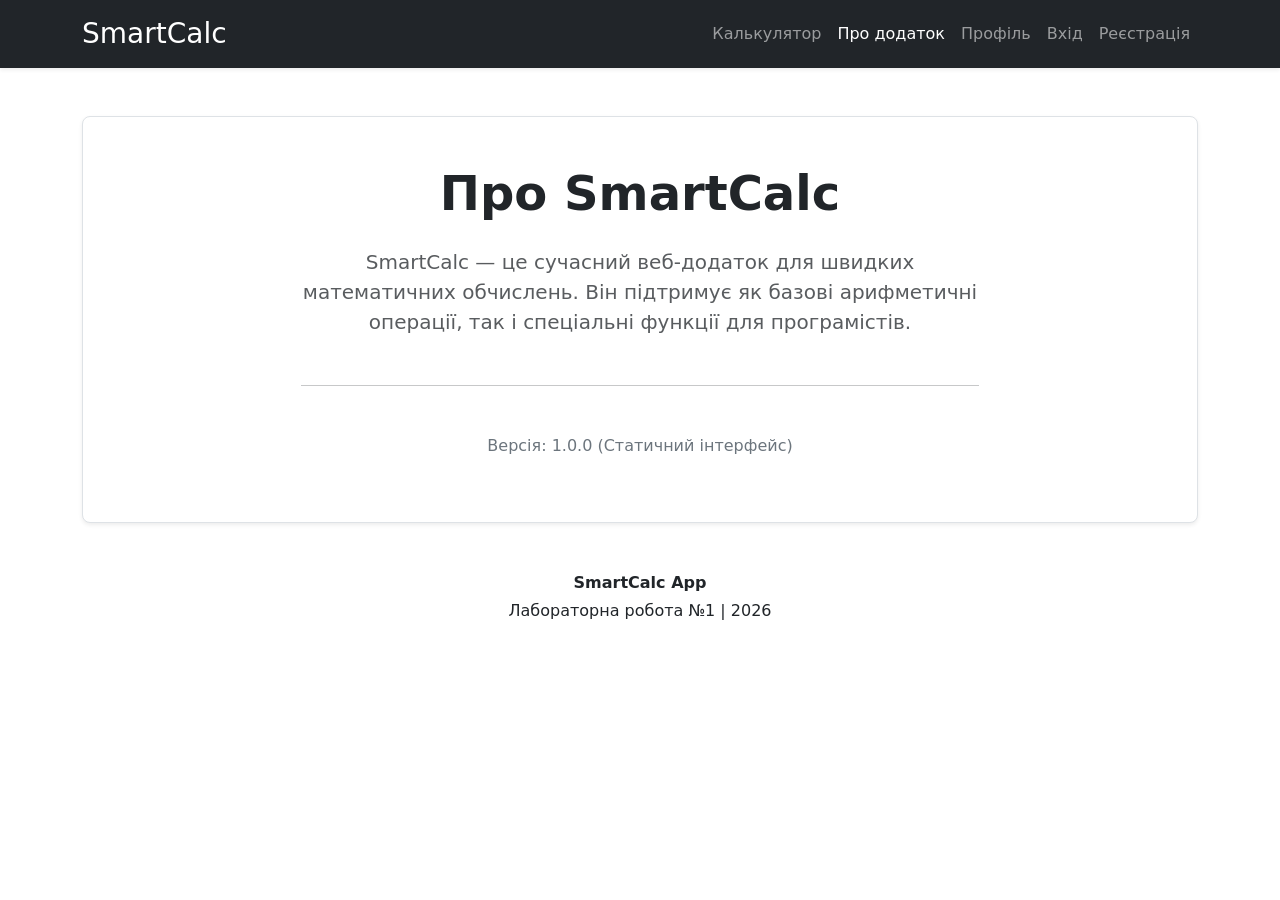
==== about.html @ d1dbdce1 "lab1" ====
<!DOCTYPE html>
<html lang="uk">
<head>
    <meta charset="UTF-8">
    <meta name="viewport" content="width=device-width, initial-scale=1.0">
    <title>SmartCalc - Про додаток</title>
    <link href="https://cdn.jsdelivr.net/npm/bootstrap@5.3.0/dist/css/bootstrap.min.css" rel="stylesheet">
    <link rel="stylesheet" href="style.css">
</head>
<body>
    <nav class="navbar navbar-expand-lg navbar-dark bg-dark shadow-sm">
        <div class="container">
            <a class="navbar-brand fs-3" href="index.html">SmartCalc </a>
            <button class="navbar-toggler" type="button" data-bs-toggle="collapse" data-bs-target="#navbarNav">
                <span class="navbar-toggler-icon"></span>
            </button>
            <div class="collapse navbar-collapse" id="navbarNav">
                <div class="navbar-nav ms-auto">
                    <a class="nav-link" href="index.html">Калькулятор</a>
                    <a class="nav-link active" href="about.html">Про додаток</a>
                    <a class="nav-link" href="profile.html">Профіль</a>
                    <a class="nav-link" href="login.html">Вхід</a>
                    <a class="nav-link" href="register.html">Реєстрація</a>
                </div>
            </div>
        </div>
    </nav>

    <main class="container my-5 text-center">
        <div class="p-5 mb-4 bg-white rounded-3 shadow-sm border">
            <div style="font-size: 5rem;"></div>
            <h1 class="display-5 fw-bold">Про SmartCalc</h1>
            <div class="col-lg-8 mx-auto mt-4">
                <p class="lead text-muted">SmartCalc — це сучасний веб-додаток для швидких математичних обчислень. Він підтримує як базові арифметичні операції, так і спеціальні функції для програмістів.</p>
                <hr class="my-5">
                <p class="text-secondary">Версія: 1.0.0 (Статичний інтерфейс)</p>
            </div>
        </div>
    </main>

    <footer class="text-center">
        <div class="container">
            <p class="mb-1 fw-bold">SmartCalc App</p>
            <p class="mb-0">Лабораторна робота №1 | 2026</p>
        </div>
    </footer>
    <script src="https://cdn.jsdelivr.net/npm/bootstrap@5.3.0/dist/js/bootstrap.bundle.min.js"></script>
</body>
</html>
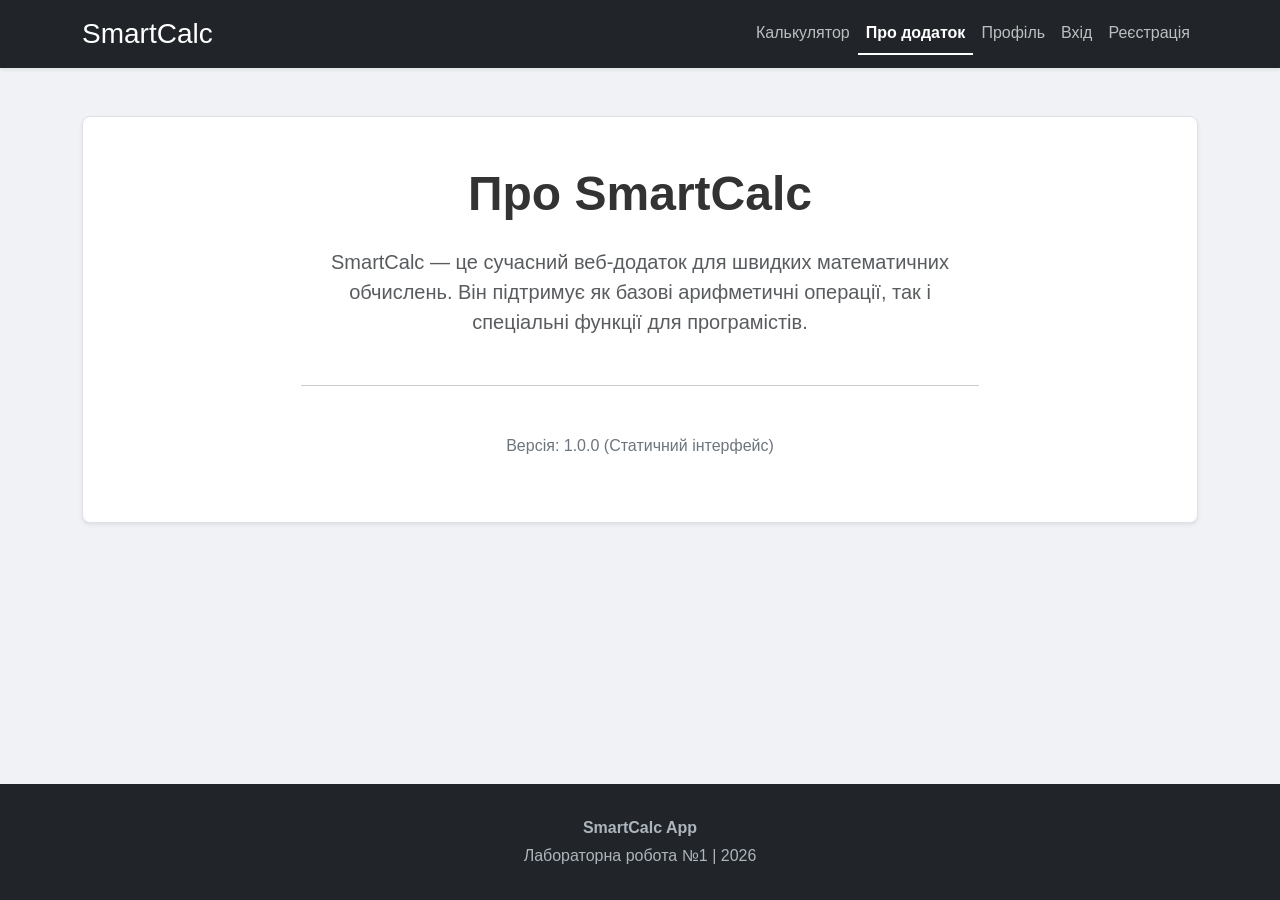
==== commit 23876d8a: "Add files via upload" ====
--- a/about.html
+++ b/about.html
@@ -45,5 +45,8 @@
         </div>
     </footer>
     <script src="https://cdn.jsdelivr.net/npm/bootstrap@5.3.0/dist/js/bootstrap.bundle.min.js"></script>
+    <script src="model.js"></script>
+    <script src="view.js"></script>
+    <script src="controller.js"></script>
 </body>
 </html>
--- a/style.css
+++ b/style.css
@@ -0,0 +1,85 @@
+body {
+    background-color: #f0f2f5;
+    font-family: 'Segoe UI', Roboto, Helvetica, Arial, sans-serif;
+    display: flex;
+    flex-direction: column;
+    min-height: 100vh;
+    color: #333;
+}
+
+main { flex: 1; }
+
+.navbar-dark .navbar-nav .nav-link {
+    color: rgba(255,255,255,.7);
+    transition: color 0.2s;
+}
+
+.navbar-dark .navbar-nav .nav-link:hover { color: #fff; }
+.navbar-dark .navbar-nav .nav-link.active { color: #fff; font-weight: 600; border-bottom: 2px solid #fff; }
+
+.calc-card {
+    background: #202020;
+    border-radius: 12px;
+    padding: 15px;
+    box-shadow: 0 10px 30px rgba(0,0,0,0.3);
+    border: 1px solid #333;
+}
+
+.nav-calc-mode {
+    border-bottom: none;
+    margin-bottom: 10px;
+}
+
+.nav-calc-mode .nav-link {
+    color: #aaa;
+    font-size: 1.1rem;
+    padding: 5px 15px 5px 0;
+    cursor: pointer;
+}
+
+.nav-calc-mode .nav-link.active {
+    color: #fff;
+    font-weight: 600;
+    background: none;
+}
+
+.display {
+    background: transparent;
+    color: #fff;
+    font-family: 'Segoe UI', sans-serif;
+    font-size: 3.5rem;
+    font-weight: 500;
+    text-align: right;
+    padding: 10px;
+    margin-bottom: 5px;
+    min-height: 80px;
+}
+
+.calc-btn {
+    width: 100%;
+    height: 54px;
+    font-size: 1.1rem;
+    border-radius: 6px;
+    border: none;
+    transition: background 0.1s;
+    display: flex;
+    align-items: center;
+    justify-content: center;
+}
+
+.calc-btn:hover { filter: brightness(1.2); }
+.calc-btn:active { filter: brightness(0.8); transform: scale(0.95); }
+
+.btn-num { background: #3b3b3b; color: #fff; }
+.btn-op { background: #323232; color: #fff; }
+.btn-eq { background: #dfbb8c; color: #000; font-weight: 500; }
+
+.table { background: white; border-radius: 12px; overflow: hidden; box-shadow: 0 5px 15px rgba(0,0,0,0.05); }
+.card-custom { border-radius: 15px; box-shadow: 0 5px 15px rgba(0,0,0,0.05); border: none; }
+
+@media (max-width: 576px) {
+    .calc-btn { height: 48px; font-size: 1rem; }
+    .display { font-size: 2.8rem; }
+}
+
+footer { background: #212529; color: #adb5bd; padding: 2rem 0; margin-top: auto; }
